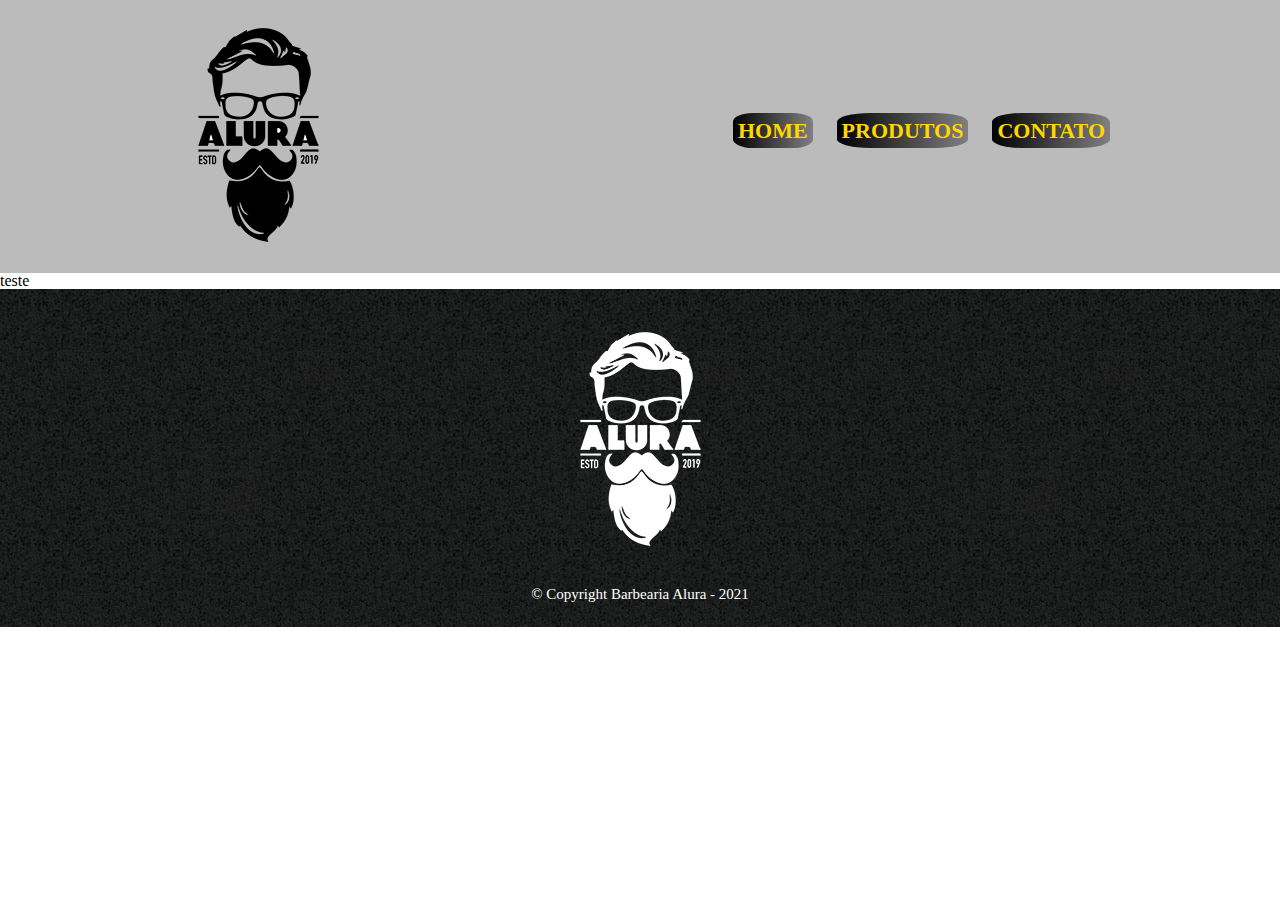
==== contato.html @ 560a1ad5 "Adicionado página de contato, página já possui header e footer" ====
<!DOCTYPE html>
<html lang="pt-br">
<head>
    <meta charset="UTF-8">
    <meta name="viewport" content="width=device-width, initial-scale=1.0">
    <title>Produtos - Barbearia Alura</title>

    <link rel="stylesheet" href="reset.css">
    <link rel="stylesheet" href="style.css">
</head>
<body>
    <header>
        <div class="caixa">
            <h1><img src="logo.png"></h1>

            <nav>
                <ul>
                    <li><a href="index.html">Home</a></li>
                    <li><a href="produtos.html">Produtos</a></li>
                    <li><a href="https://www.google.com.br/">Contato</a></li>
                </ul>
            </nav>
        </div>
    </header>

    <main>
        teste
    </main>

    <footer>
        <img src="logo-branco.png">
        <p class="copyright">&copy; Copyright Barbearia Alura - 2021</p>
    </footer>
</body>
</html>
---- style.css ----
header {
    background: #BBBBBB;
    padding: 10px 0;
}

.caixa {
    position: relative;
    width: 940px;
    margin: 0 auto;
}

nav {
    position: absolute;
    top: 110px;
    right: 0;
}

nav li {
    display: inline;
    margin: 0 0 0 20px;
}

nav a {
    text-transform: uppercase;
    color: gold;
    font-weight: bold;
    font-size: 22px;
    text-decoration: none;
    padding: 5px;
    background-image: linear-gradient(to right, black , gray);
    border-radius: 25%;
}

nav a:hover {
    background: black;
    color: white;
}

.produtos {
    width: 940px;
    margin: 0 auto;
    padding: 45px;
}

.produtos li {
    display: inline-block;
    text-align: center;
    width: 30%;
    vertical-align: top;
    margin: 0 1.5%;
    padding: 30px 20px;
    box-sizing: border-box;
    border: 2px solid black;
    border-radius: 15px;
}

.produtos li:hover {
    border-color: gold;
}

.produtos li:active {
    border-color: green;
}

.produtos h2 {
    font-size: 25px;
    font-weight: bold;
}

.produtos li:hover h2 {
    font-size: 30px;
}

.produto-descricao{
    font-size: 18px;
}

.produto-preco {
    font-size: 22px;
    font-weight: bold;
    margin-top: 10px;
}

footer {
    background: url(bg.jpg);
    text-align: center;
    padding: 25px 0;
}

.copyright {
    color: white;
    font-size: 15px;
    margin-top: 20px;
}
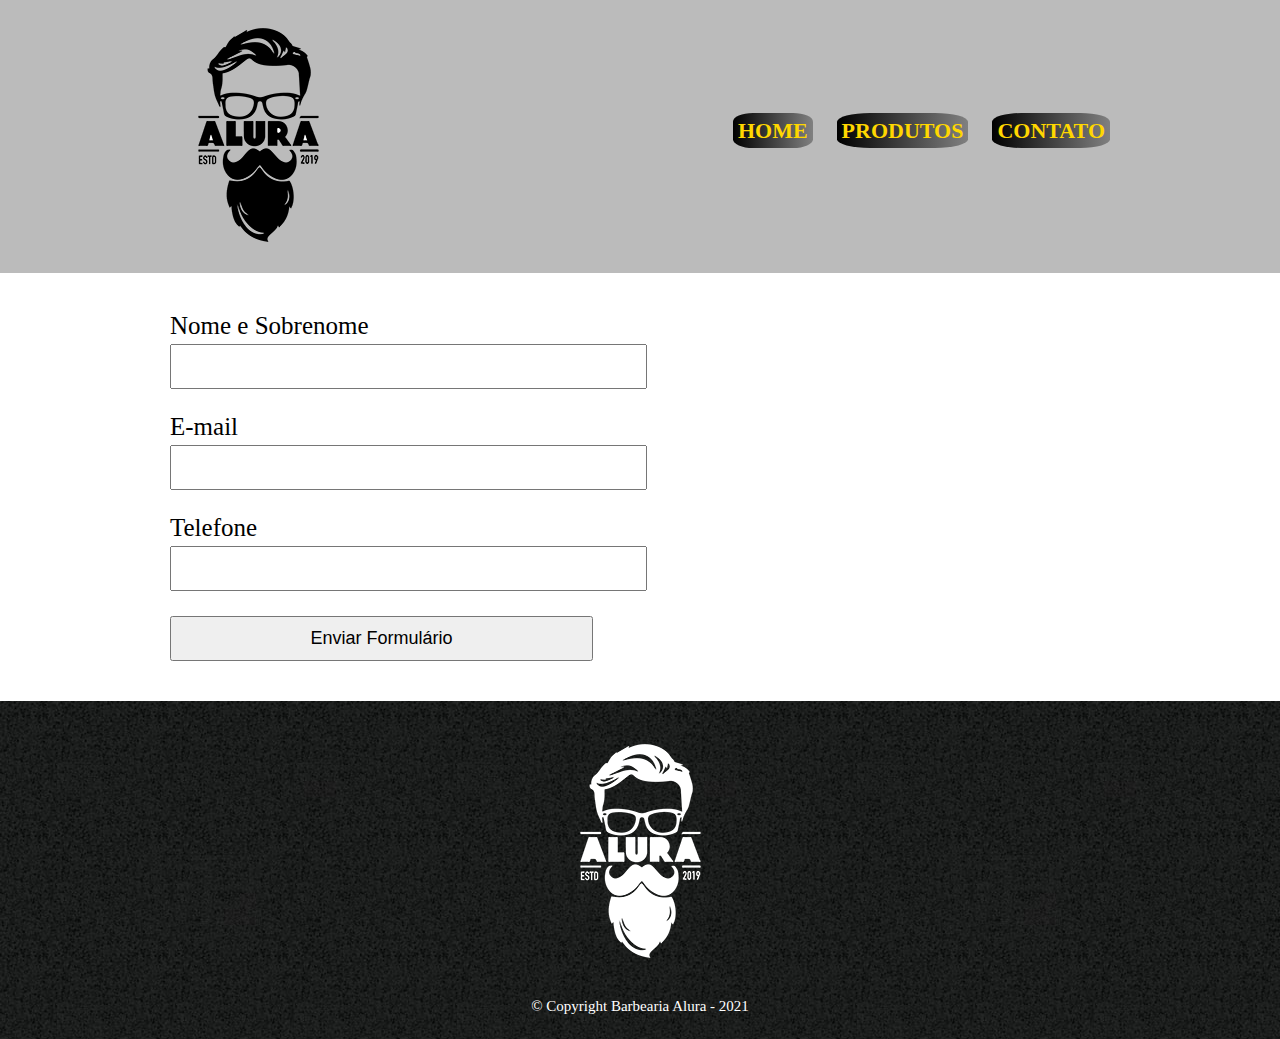
==== commit 7afb2898: "Atualizado o formulário da página contato.html" ====
--- a/contato.html
+++ b/contato.html
@@ -3,7 +3,7 @@
 <head>
     <meta charset="UTF-8">
     <meta name="viewport" content="width=device-width, initial-scale=1.0">
-    <title>Produtos - Barbearia Alura</title>
+    <title>Contato - Barbearia Alura</title>
 
     <link rel="stylesheet" href="reset.css">
     <link rel="stylesheet" href="style.css">
@@ -17,14 +17,25 @@
                 <ul>
                     <li><a href="index.html">Home</a></li>
                     <li><a href="produtos.html">Produtos</a></li>
-                    <li><a href="https://www.google.com.br/">Contato</a></li>
+                    <li><a href="contato.html">Contato</a></li>
                 </ul>
             </nav>
         </div>
     </header>
 
     <main>
-        teste
+        <form>
+            <label for="nomesobrenome">Nome e Sobrenome</label>
+            <input type="text" id="nomesobrenome">
+
+            <label for="email">E-mail</label>
+            <input type="text" id="email">
+
+            <label for="telefone">Telefone</label>
+            <input type="text" id="telefone">
+
+            <input type="submit" value="Enviar Formulário">
+        </form>
     </main>
 
     <footer>
--- a/style.css
+++ b/style.css
@@ -91,4 +91,27 @@
     color: white;
     font-size: 15px;
     margin-top: 20px;
+}
+
+main {
+    width: 940px;
+    margin: 0 auto;
+}
+
+form {
+    margin: 40px 0;
+}
+
+form label {
+    display: block;
+    font-size: 25px;
+    margin-bottom: 6px;
+}
+
+form input {
+    display: block;
+    font-size: 18px;
+    margin-bottom: 25px;
+    width: 45%;
+    padding: 10px 25px;
 }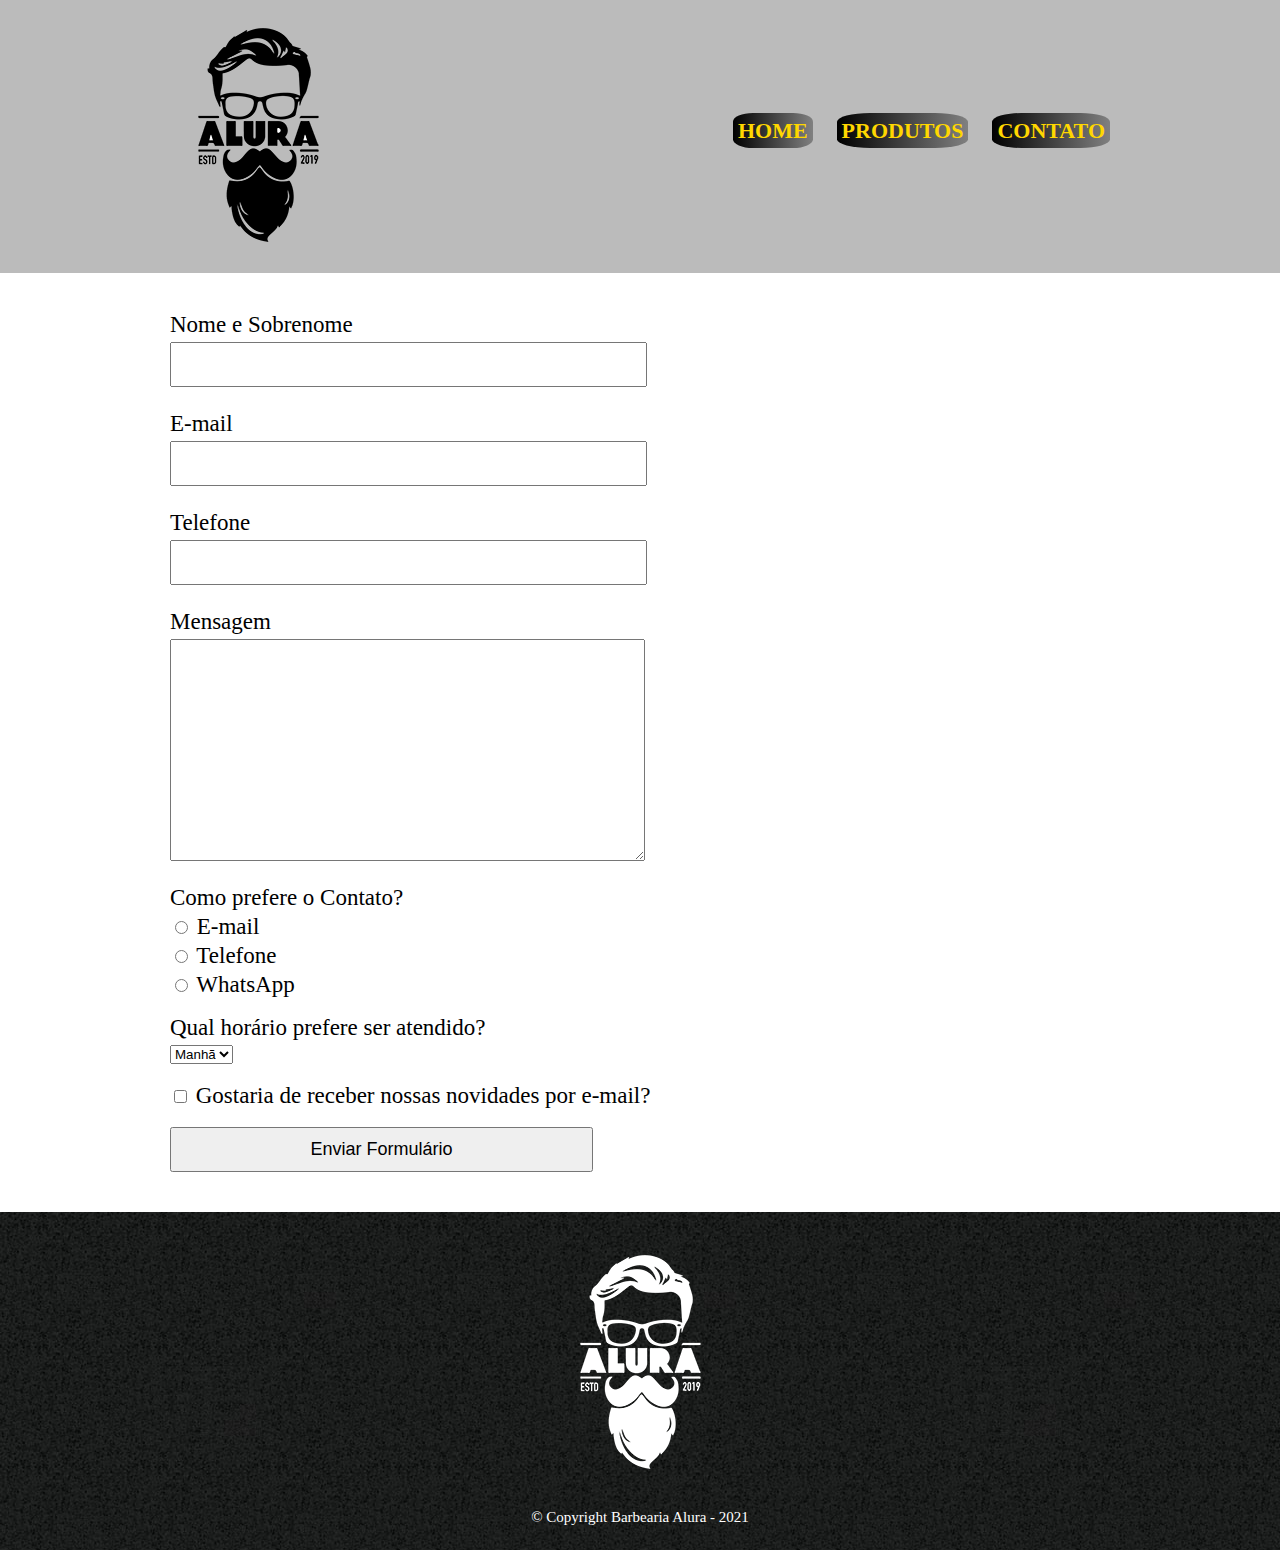
==== commit e2859b75: "Atualizado o formulário com mais opções e ajustado a posição dos mesmos" ====
--- a/contato.html
+++ b/contato.html
@@ -26,15 +26,51 @@
     <main>
         <form>
             <label for="nomesobrenome">Nome e Sobrenome</label>
-            <input type="text" id="nomesobrenome">
+            <input type="text" id="nomesobrenome" class="input-padrao">
 
             <label for="email">E-mail</label>
-            <input type="text" id="email">
+            <input type="text" id="email" class="input-padrao">
 
             <label for="telefone">Telefone</label>
-            <input type="text" id="telefone">
+            <input type="text" id="telefone" class="input-padrao">
 
-            <input type="submit" value="Enviar Formulário">
+            <label for="mensagem">Mensagem</label>
+            <textarea name="" id="mensagem" cols="30" rows="10" class="input-padrao"></textarea>
+
+            <div >
+                <p>Como prefere o Contato?</p>
+
+                <label for="radio-email">
+                    <input type="radio" name="contato" value="email" id="radio-email"> 
+                    E-mail
+                </label>
+
+                <label for="radio-telefone">
+                    <input type="radio" name="contato" value="telefone" id="radio-telefone"> 
+                    Telefone
+                </label>
+                
+                <label for="radio-whatsapp">
+                    <input type="radio" name="contato" value="whatsapp" id="radio-whatsapp"> 
+                    WhatsApp
+                </label>
+            </div>
+
+            <div class="teste">
+                <p>Qual horário prefere ser atendido?</p>
+                <select>
+                    <option>Manhã</option>
+                    <option>Tarde</option>
+                    <option>Noite</option>
+                </select>
+            </div>
+
+            <label for="novidades-checkbox" class="checkbox">
+                <input type="checkbox" id="novidades-checkbox">
+                Gostaria de receber nossas novidades por e-mail?
+            </label>
+
+            <input type="submit" value="Enviar Formulário" class="input-padrao">
         </form>
     </main>
 
--- a/style.css
+++ b/style.css
@@ -102,16 +102,24 @@
     margin: 40px 0;
 }
 
-form label {
+form label, form p {
     display: block;
-    font-size: 25px;
+    font-size: 23px;
     margin-bottom: 6px;
 }
 
-form input {
+.input-padrao {
     display: block;
     font-size: 18px;
     margin-bottom: 25px;
     width: 45%;
     padding: 10px 25px;
+}
+
+.teste {
+    margin-top: 20px;
+}
+
+.checkbox {
+    margin: 20px 0;
 }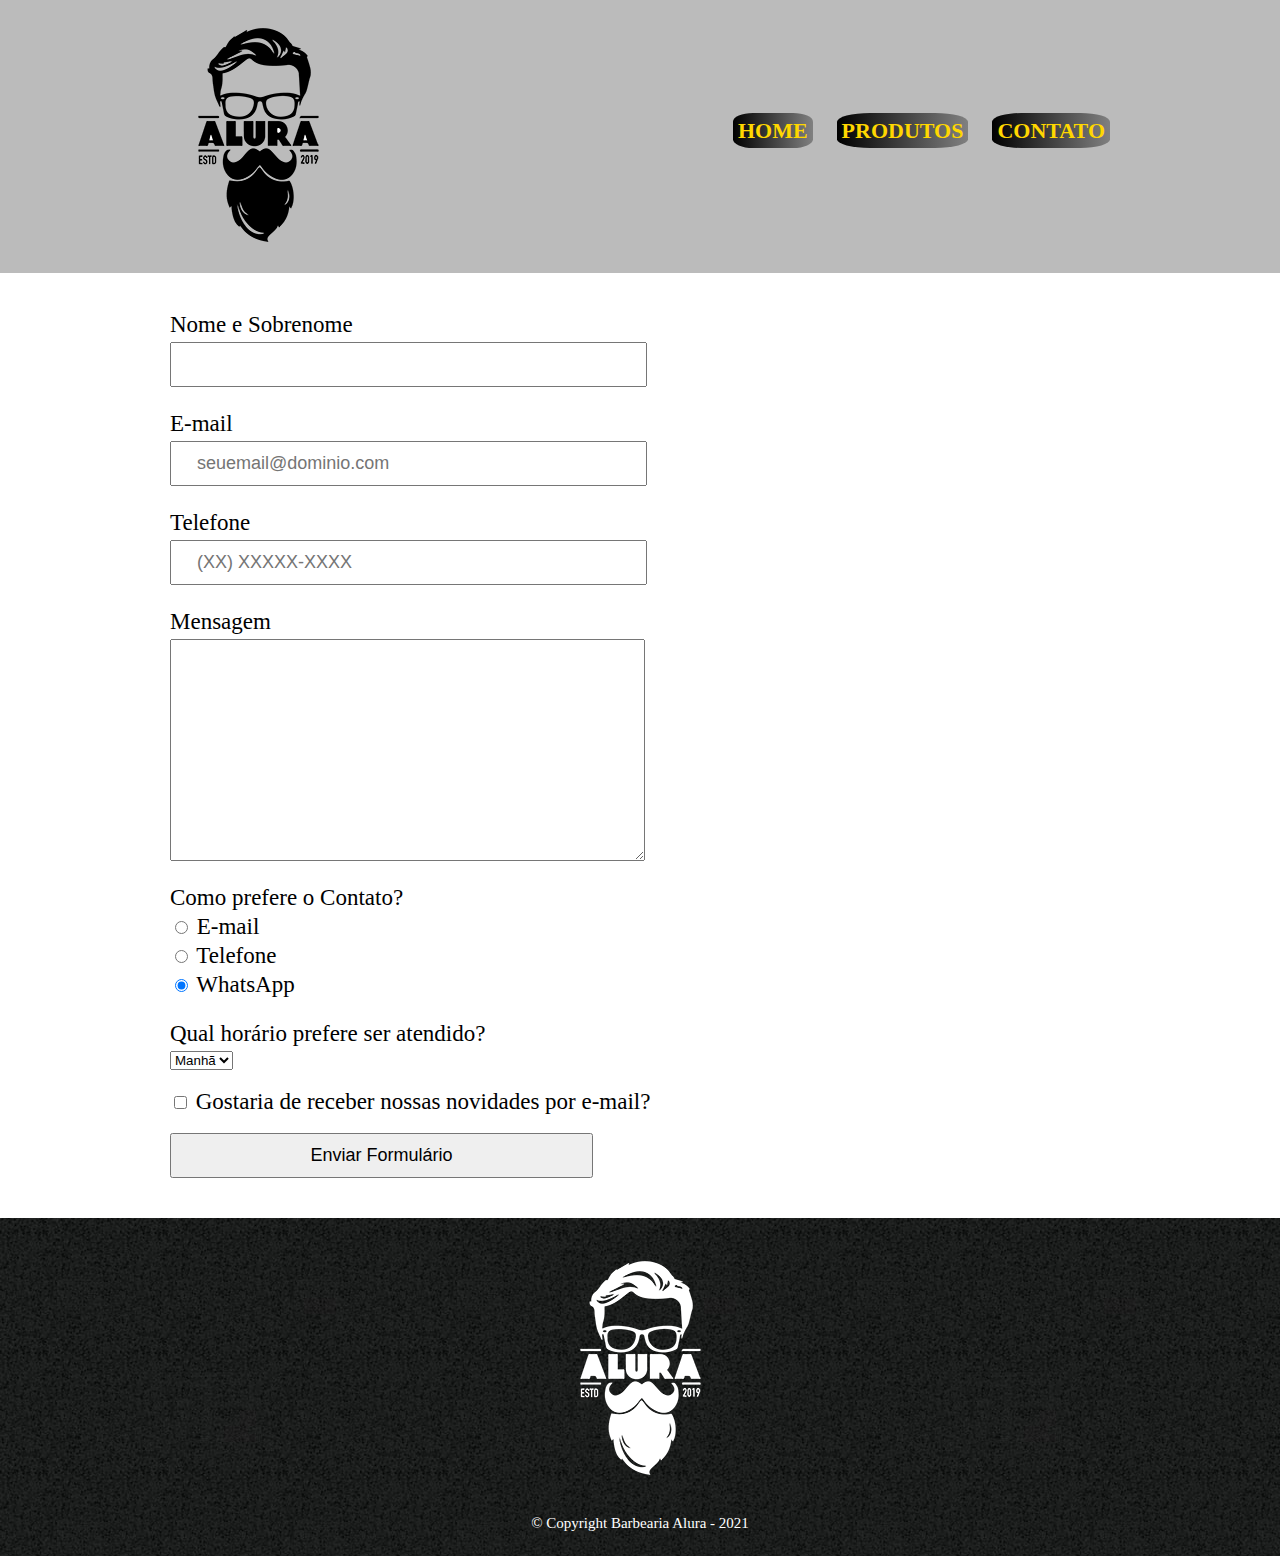
==== commit 461c2753: "Atualizado o contato.html" ====
--- a/contato.html
+++ b/contato.html
@@ -11,7 +11,7 @@
 <body>
     <header>
         <div class="caixa">
-            <h1><img src="logo.png"></h1>
+            <h1><img src="logo.png" alt="Logo da Barbearia Alura"></h1>
 
             <nav>
                 <ul>
@@ -26,19 +26,19 @@
     <main>
         <form>
             <label for="nomesobrenome">Nome e Sobrenome</label>
-            <input type="text" id="nomesobrenome" class="input-padrao">
+            <input type="text" id="nomesobrenome" class="input-padrao" required>
 
             <label for="email">E-mail</label>
-            <input type="text" id="email" class="input-padrao">
+            <input type="email" id="email" class="input-padrao" required placeholder="seuemail@dominio.com">
 
             <label for="telefone">Telefone</label>
-            <input type="text" id="telefone" class="input-padrao">
+            <input type="tel" id="telefone" class="input-padrao" required placeholder="(XX) XXXXX-XXXX">
 
             <label for="mensagem">Mensagem</label>
-            <textarea name="" id="mensagem" cols="30" rows="10" class="input-padrao"></textarea>
+            <textarea name="" id="mensagem" cols="30" rows="10" class="input-padrao" required></textarea>
 
-            <div >
-                <p>Como prefere o Contato?</p>
+            <fieldset>
+                <legend>Como prefere o Contato?</legend>
 
                 <label for="radio-email">
                     <input type="radio" name="contato" value="email" id="radio-email"> 
@@ -51,19 +51,19 @@
                 </label>
                 
                 <label for="radio-whatsapp">
-                    <input type="radio" name="contato" value="whatsapp" id="radio-whatsapp"> 
+                    <input type="radio" name="contato" value="whatsapp" id="radio-whatsapp" checked> 
                     WhatsApp
                 </label>
-            </div>
+            </fieldset>
 
-            <div class="teste">
-                <p>Qual horário prefere ser atendido?</p>
+            <fieldset class="teste">
+                <legend>Qual horário prefere ser atendido?</legend>
                 <select>
                     <option>Manhã</option>
                     <option>Tarde</option>
                     <option>Noite</option>
                 </select>
-            </div>
+            </fieldset>
 
             <label for="novidades-checkbox" class="checkbox">
                 <input type="checkbox" id="novidades-checkbox">
@@ -75,7 +75,7 @@
     </main>
 
     <footer>
-        <img src="logo-branco.png">
+        <img src="logo-branco.png" alt="Logo da Barbearia Alura">
         <p class="copyright">&copy; Copyright Barbearia Alura - 2021</p>
     </footer>
 </body>
--- a/style.css
+++ b/style.css
@@ -102,7 +102,7 @@
     margin: 40px 0;
 }
 
-form label, form p {
+form label, form legend {
     display: block;
     font-size: 23px;
     margin-bottom: 6px;
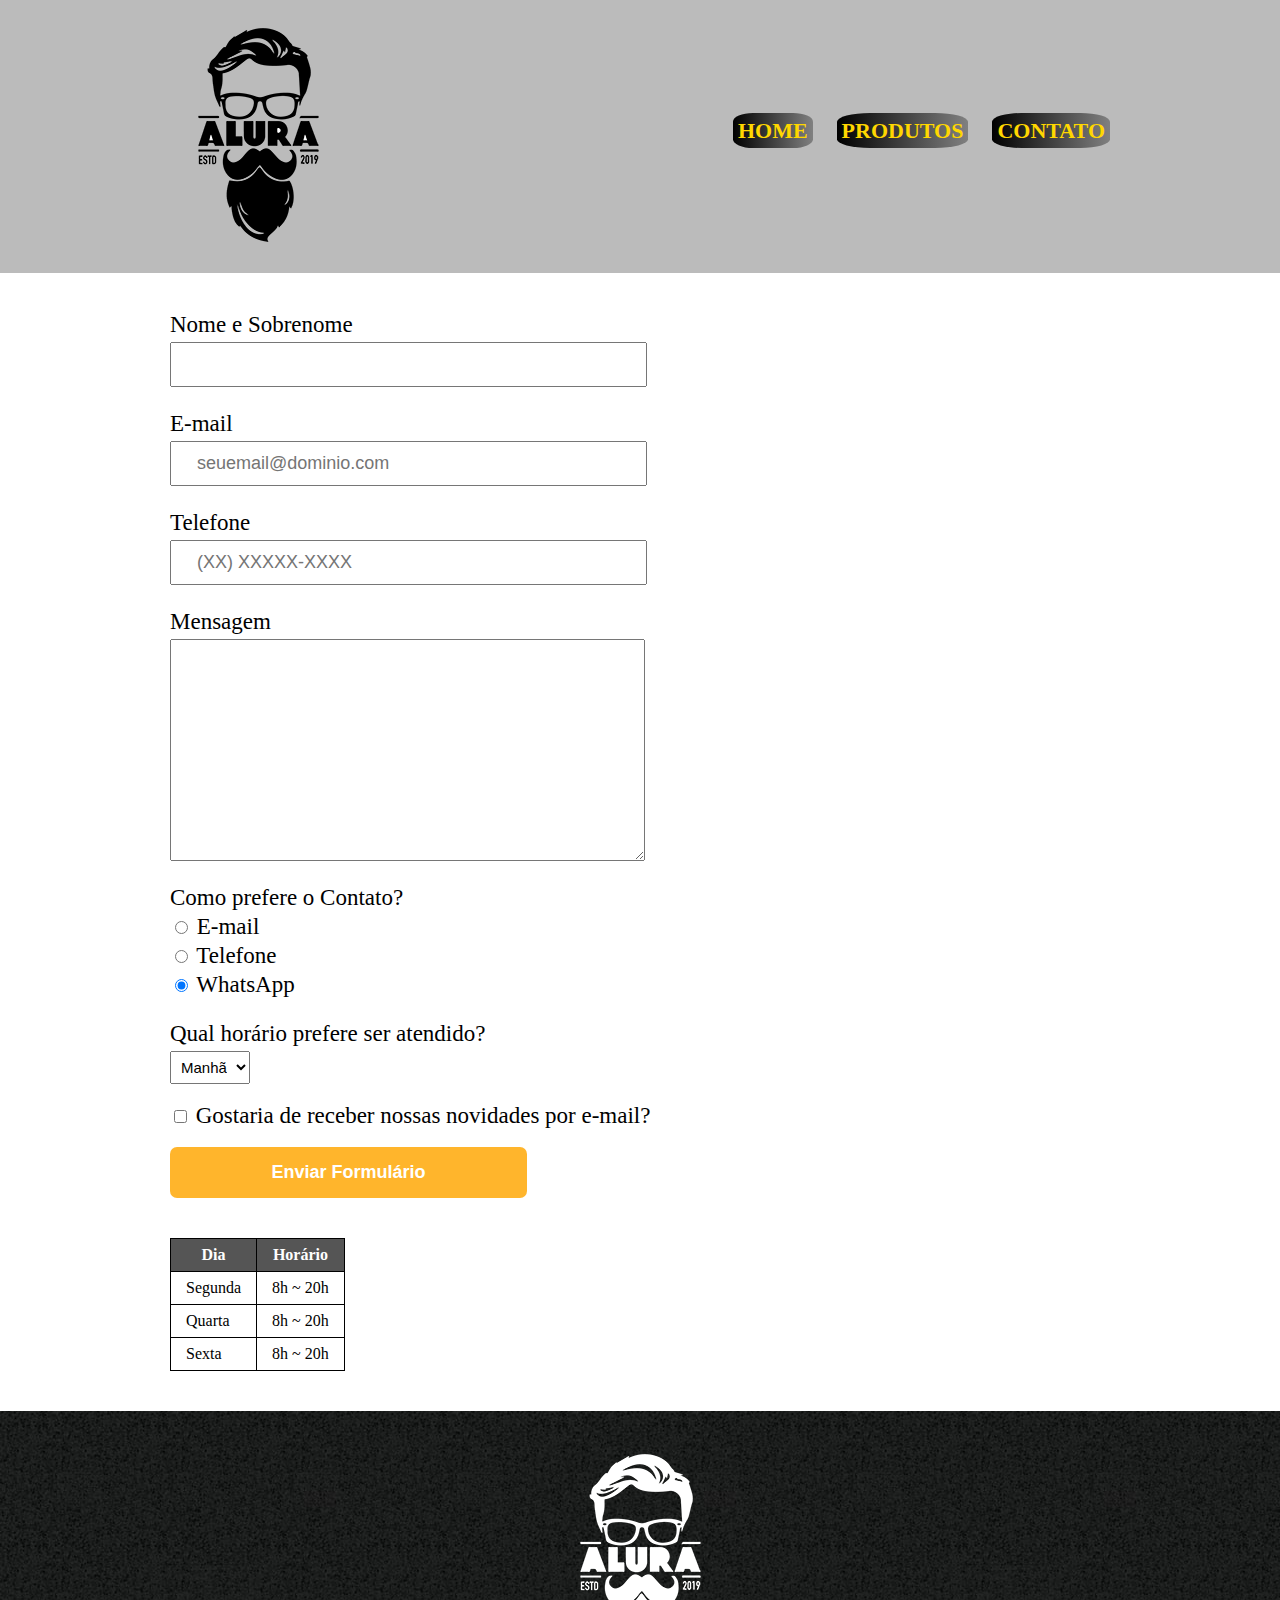
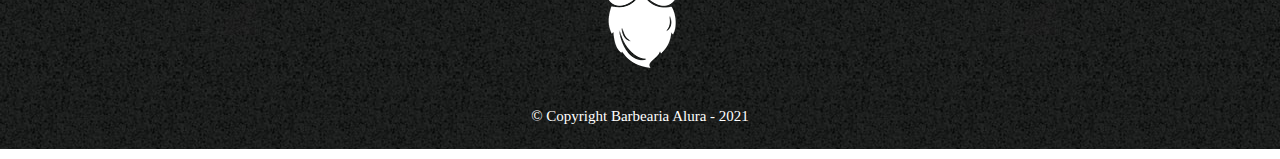
==== commit 169bd187: "Adicionado tabela ao contato e contato.html finalizado" ====
--- a/contato.html
+++ b/contato.html
@@ -58,7 +58,7 @@
 
             <fieldset class="teste">
                 <legend>Qual horário prefere ser atendido?</legend>
-                <select>
+                <select class="selecao">
                     <option>Manhã</option>
                     <option>Tarde</option>
                     <option>Noite</option>
@@ -70,8 +70,31 @@
                 Gostaria de receber nossas novidades por e-mail?
             </label>
 
-            <input type="submit" value="Enviar Formulário" class="input-padrao">
+            <input type="submit" value="Enviar Formulário" class="enviar">
         </form>
+
+        <table>
+            <thead>
+                <tr>
+                    <th>Dia</th>
+                    <th>Horário</th>
+                </tr>
+            </thead>
+            <tbody>
+                <tr>
+                    <td>Segunda</td>
+                    <td>8h ~ 20h</td>
+                </tr>
+                <tr>
+                    <td>Quarta</td>
+                    <td>8h ~ 20h</td>
+                </tr>
+                <tr>
+                    <td>Sexta</td>
+                    <td>8h ~ 20h</td>
+                </tr>
+            </tbody>
+        </table>
     </main>
 
     <footer>
--- a/style.css
+++ b/style.css
@@ -120,6 +120,44 @@
     margin-top: 20px;
 }
 
+.selecao {
+    padding: 6px;
+    font-size: 15px;
+}
+
 .checkbox {
     margin: 20px 0;
+}
+
+.enviar {
+    width: 38%;
+    padding: 15px 0;
+    font-size: 18px;
+    font-weight: bold;
+    background: rgba(255, 166, 0, 0.829);
+    color: white;
+    border: none;
+    border-radius: 7px;
+    transition: 0.79s all;
+    cursor: pointer;
+}
+
+.enviar:hover {
+    background: darkorange;
+    transform: scale(1.05);
+}
+
+table {
+    margin: 20px 0 40px;
+}
+
+thead {
+    background: #555555;
+    color: white;
+    font-weight: bold;
+}
+
+td, th {
+    border: 1px solid #000000;
+    padding: 8px 15px;
 }